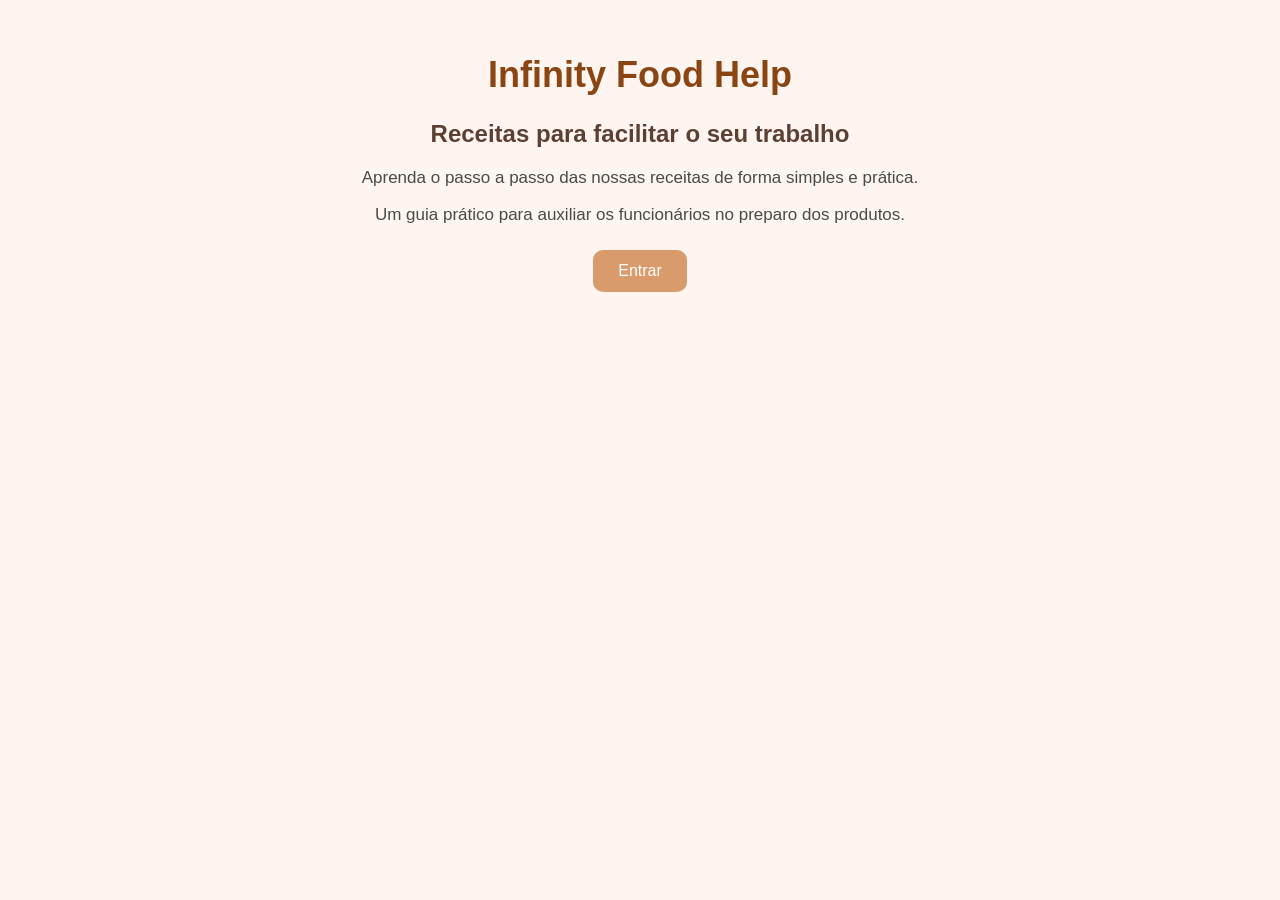
==== index.html @ 3a28619f "Add files via upload" ====
<!DOCTYPE html>
<html>
<head>
    <link rel="stylesheet" href="estilo.css">
    <title>Infinity Food Help</title>
</head>

<body>
   <h1>Infinity Food Help</h1>

<h2>Receitas para facilitar o seu trabalho</h2>

<p>Aprenda o passo a passo das nossas receitas de forma simples e prática.</p>
<p>Um guia prático para auxiliar os funcionários no preparo dos produtos.</p>
<button onclick="window.location.href='login.html'">Entrar</button>
</body>
<script src="script.js"></script>
</html>
---- estilo.css ----
body {
    font-family: Arial, sans-serif;
    text-align: center;
    background-color: #fff5f0;
    margin: 0;
    padding: 30px;
}

h1 {
    color: #8b4513;
    font-size: 36px;
}

h2 {
    color: #5c4033;
}

h3 {
    color: #8b4513;
}

p {
    color: #4a4a4a;
    font-size: 17px;
}

button {
    padding: 12px 25px;
    margin: 8px;
    font-size: 16px;
    cursor: pointer;
    border: none;
    border-radius: 10px;
    background-color: #d99a6c;
    color: white;
}

button:hover {
    background-color: #b9784d;
}

ul, ol {
    display: inline-block;
    text-align: left;
    max-width: 600px;
}

input {
    padding: 10px;
    margin: 5px;
    border: 1px solid #ccc;
    border-radius: 8px;
}
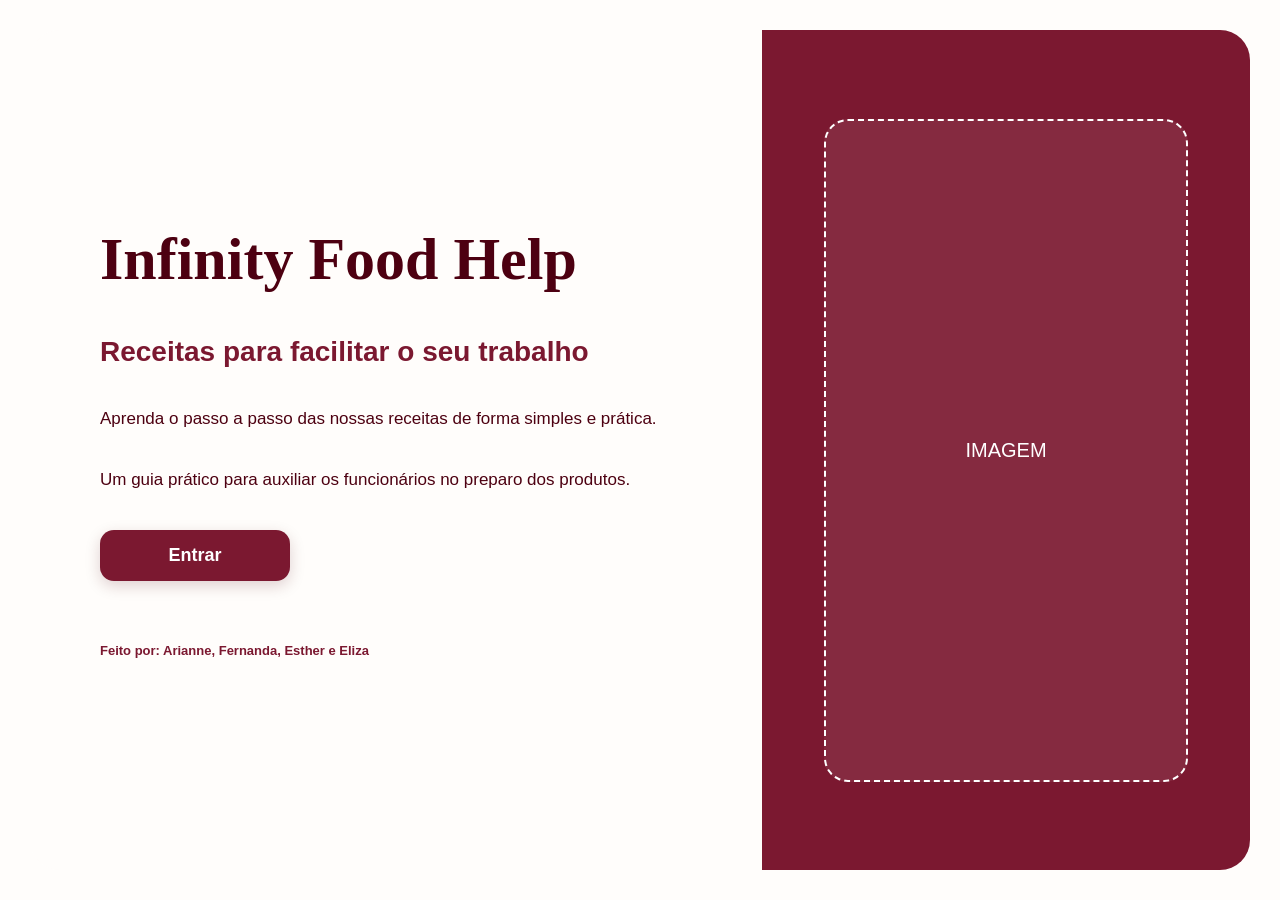
==== commit f096fd56: "Add files via upload" ====
--- a/index.html
+++ b/index.html
@@ -1,18 +1,42 @@
 <!DOCTYPE html>
 <html>
+
 <head>
     <link rel="stylesheet" href="estilo.css">
     <title>Infinity Food Help</title>
 </head>
 
 <body>
-   <h1>Infinity Food Help</h1>
 
-<h2>Receitas para facilitar o seu trabalho</h2>
+    <div class="pagina-inicial">
 
-<p>Aprenda o passo a passo das nossas receitas de forma simples e prática.</p>
-<p>Um guia prático para auxiliar os funcionários no preparo dos produtos.</p>
-<button onclick="window.location.href='login.html'">Entrar</button>
+        <div class="lado-esquerdo">
+
+            <h1>Infinity Food Help</h1>
+
+            <h2>Receitas para facilitar o seu trabalho</h2>
+
+            <p>Aprenda o passo a passo das nossas receitas de forma simples e prática.</p>
+
+            <p>Um guia prático para auxiliar os funcionários no preparo dos produtos.</p>
+
+            <button onclick="window.location.href='login.html'">
+                Entrar
+            </button>
+
+            <p class="autores">
+                Feito por: Arianne, Fernanda, Esther e Eliza
+            </p>
+
+        </div>
+
+        <div class="lado-direito">
+            <div class="imagem-placeholder">
+                IMAGEM
+            </div>
+        </div>
+
+    </div>
+
 </body>
-<script src="script.js"></script>
 </html>
--- a/estilo.css
+++ b/estilo.css
@@ -1,53 +1,543 @@
+/* =========================
+   CORES DO PROJETO
+   ========================= */
+
+:root {
+    --branco: #FFFDFB;
+    --vinho: #4D0011;
+    --marsala: #7B1830;
+    --marsala-claro: #A64A5F;
+    --vermelho: #b00020;
+}
+
+/* =========================
+   GERAL
+   ========================= */
+
+* {
+    box-sizing: border-box;
+}
+
 body {
-    font-family: Arial, sans-serif;
+    margin: 0;
+    background-color: var(--branco);
+    color: var(--vinho);
+    font-family: "Montserrat", sans-serif;
+}
+
+button {
+    font-family: "Montserrat", sans-serif;
+    cursor: pointer;
+}
+
+/* =========================
+   TELA INICIAL
+   ========================= */
+
+.pagina-inicial {
+    min-height: 100vh;
+    display: flex;
+    padding: 30px;
+}
+
+.lado-esquerdo {
+    width: 60%;
+    padding: 70px;
+    background-color: var(--branco);
+    border-radius: 30px 0 0 30px;
+    display: flex;
+    flex-direction: column;
+    justify-content: center;
+}
+
+.lado-esquerdo h1 {
+    font-family: "Lobster", cursive;
+    font-size: 60px;
+    color: var(--vinho);
+    margin: 0 0 18px;
+}
+
+.lado-esquerdo h2 {
+    font-size: 28px;
+    color: var(--marsala);
+    max-width: 560px;
+    margin-bottom: 20px;
+}
+
+.lado-esquerdo p {
+    font-size: 17px;
+    color: var(--vinho);
+    max-width: 560px;
+    line-height: 1.6;
+}
+
+.lado-esquerdo button {
+    width: 190px;
+    padding: 15px 25px;
+    margin-top: 20px;
+    font-size: 18px;
+    font-weight: bold;
+    border: none;
+    border-radius: 14px;
+    background-color: var(--marsala);
+    color: white;
+    box-shadow: 0 5px 15px rgba(77, 0, 17, 0.18);
+}
+
+.lado-esquerdo button:hover {
+    background-color: var(--vinho);
+}
+
+.autores {
+    margin-top: 60px;
+    font-size: 13px !important;
+    font-weight: bold;
+    color: var(--marsala) !important;
+}
+
+.lado-direito {
+    width: 40%;
+    background-color: var(--marsala);
+    border-radius: 0 30px 30px 0;
+    display: flex;
+    align-items: center;
+    justify-content: center;
+    padding: 30px;
+}
+
+.imagem-placeholder {
+    width: 85%;
+    height: 85%;
+    min-height: 400px;
+    border-radius: 24px;
+    border: 2px dashed white;
+    display: flex;
+    align-items: center;
+    justify-content: center;
+    color: white;
+    font-size: 20px;
+    background-color: rgba(255, 255, 255, 0.08);
+}
+
+/* =========================
+   ÁREA DO FUNCIONÁRIO
+   ========================= */
+
+body > h1 {
+    padding-top: 40px;
+    font-family: "Lobster", cursive;
+    color: var(--vinho);
+}
+
+body > h1,
+body > h2,
+body > h3,
+body > p,
+body > button {
+    margin-left: 8%;
+}
+
+body > h2,
+body > h3 {
+    color: var(--marsala);
+}
+
+body > p {
+    color: var(--vinho);
+}
+
+body > button {
+    background-color: var(--marsala);
+    color: white;
+    border: none;
+    border-radius: 12px;
+    padding: 14px 22px;
+    font-weight: bold;
+}
+
+body > button:hover {
+    background-color: var(--vinho);
+}
+
+/* =========================
+   TELA DE RECEITA
+   ========================= */
+
+.receita-container {
+    max-width: 1100px;
+    margin: 0 auto;
+    padding: 35px 25px 50px;
+}
+
+.voltar {
+    background: transparent;
+    color: var(--marsala);
+    border: none;
+    font-size: 17px;
+    font-weight: bold;
+    padding: 8px 0;
+    margin-bottom: 18px;
+}
+
+.voltar:hover {
+    color: var(--vinho);
+}
+
+.receita-card {
+    background-color: white;
+    border: 2px solid var(--rosa-claro);
+    border-radius: 28px;
+    padding: 30px;
+    display: flex;
+    gap: 35px;
+    box-shadow: 0 8px 25px rgba(77, 0, 17, 0.10);
+}
+
+.receita-imagem {
+    width: 42%;
+    min-height: 350px;
+    background-color: var(--marsala);
+    border-radius: 22px;
+    display: flex;
+    align-items: center;
+    justify-content: center;
+    color: var(--marsala);
+    font-size: 20px;
+}
+
+.receita-conteudo {
+    flex: 1;
+}
+
+.receita-conteudo h1 {
+    font-family: "Lobster", cursive;
+    font-size: 48px;
+    color: var(--vinho);
+    margin-top: 5px;
+}
+
+.descricao {
+    color: var(--vinho);
+}
+
+.informacoes {
+    display: flex;
+    gap: 12px;
+    margin: 25px 0;
+    flex-wrap: wrap;
+}
+
+.informacoes div {
+    background-color: var(--rosa-claro);
+    border-radius: 12px;
+    padding: 12px 18px;
+    display: flex;
+    flex-direction: column;
+    gap: 5px;
+}
+
+.informacoes strong {
+    color: var(--vinho);
+}
+
+.informacoes span {
+    color: var(--marsala);
+}
+
+.receita-conteudo h2,
+.preparo-card h2,
+.checklist-card h2 {
+    color: var(--marsala);
+}
+
+.receita-conteudo li,
+.preparo-card li {
+    color: var(--vinho);
+    margin-bottom: 10px;
+}
+
+.preparo-card {
+    background-color: white;
+    border: 2px solid var(--rosa-claro);
+    border-radius: 28px;
+    padding: 30px;
+    margin-top: 25px;
+    box-shadow: 0 8px 25px rgba(77, 0, 17, 0.08);
+}
+
+/* =========================
+   CHECKLIST
+   ========================= */
+
+.checklist-card {
+    background-color: var(--marsala);
+    border-radius: 24px;
+    padding: 30px;
+    margin-top: 25px;
+}
+
+.checklist-card h2 {
+    color: white;
+}
+
+.checklist-card p {
+    color: white;
+}
+
+.checklist-card label {
+    display: block;
+    background-color: white;
+    padding: 15px;
+    margin: 10px 0;
+    border-radius: 12px;
+    cursor: pointer;
+    color: var(--vinho);
+}
+
+.checklist-card input {
+    margin-right: 10px;
+    accent-color: var(--marsala);
+}
+
+.progresso-checklist {
     text-align: center;
-    background-color: #fff5f0;
+    font-weight: bold;
+    color: var(--marsala);
+    margin-top: 20px;
+}
+
+.concluir {
+    display: block;
+    margin: 20px auto;
+    padding: 14px 25px;
+    border: none;
+    border-radius: 12px;
+    background-color: var(--vinho);
+    color: white;
+    font-weight: bold;
+}
+
+.concluir:hover {
+    background-color: var(--marsala);
+}
+
+#mensagem {
+    text-align: center;
+    font-weight: bold;
+    color: var(--marsala);
+}
+/* =========================
+   TELA DE LOGIN
+   ========================= */
+
+.login-container {
+    min-height: 100vh;
+    display: flex;
+    align-items: center;
+    justify-content: center;
+    background-color: var(--marsala);
+    padding: 30px;
+}
+
+.login-card {
+    width: 100%;
+    max-width: 450px;
+    background-color: white;
+    border-radius: 28px;
+    padding: 45px;
+    box-shadow: 0 10px 30px rgba(77, 0, 17, 0.20);
+}
+
+.login-card h1 {
+    font-family: "Lobster", cursive;
+    font-size: 40px;
+    color: var(--vinho);
+    text-align: center;
+    margin: 0 0 10px;
+}
+
+.login-card h2 {
+    color: var(--marsala);
+    text-align: center;
+    margin-bottom: 35px;
+}
+
+.login-card label {
+    display: block;
+    font-weight: bold;
+    color: var(--vinho);
+    margin-bottom: 8px;
+}
+
+.login-card input {
+    width: 100%;
+    padding: 14px;
+    margin-bottom: 20px;
+    border: 2px solid var(--rosa-claro);
+    border-radius: 12px;
+    font-size: 16px;
+    font-family: "Montserrat", sans-serif;
+}
+
+.login-card input:focus {
+    outline: none;
+    border-color: var(--marsala);
+}
+
+.login-card button {
+    width: 100%;
+    padding: 15px;
+    margin-top: 10px;
+    border: none;
+    border-radius: 12px;
+    background-color: var(--marsala);
+    color: white;
+    font-size: 17px;
+    font-weight: bold;
+}
+
+.login-card button:hover {
+    background-color: var(--vinho);
+}
+
+.login-card #mensagem {
+    text-align: center;
+    margin-top: 20px;
+    color: var(--marsala);
+    font-weight: bold;
+}
+.botao-cadastro {
+    background-color: transparent !important;
+    color: var(--marsala) !important;
+    font-size: 14px !important;
+    padding: 8px !important;
+    margin-top: 5px !important;
+    box-shadow: none !important;
+}
+
+.botao-cadastro:hover {
+    color: var(--vinho) !important;
+    text-decoration: underline;
+}
+/* =========================
+   ÁREA DO FUNCIONÁRIO
+   ========================= */
+
+.funcionario-container {
+    max-width: 1150px;
+    margin: 0 auto;
+    padding: 35px 25px 60px;
+}
+
+.funcionario-topo {
+    display: flex;
+    align-items: center;
+    justify-content: space-between;
+    margin-bottom: 35px;
+}
+
+.funcionario-topo h1 {
+    font-family: "Lobster", cursive;
+    font-size: 48px;
+    color: var(--vinho);
     margin: 0;
-    padding: 30px;
-}
-
-h1 {
-    color: #8b4513;
-    font-size: 36px;
-}
-
-h2 {
-    color: #5c4033;
-}
-
-h3 {
-    color: #8b4513;
-}
-
-p {
-    color: #4a4a4a;
-    font-size: 17px;
-}
-
-button {
-    padding: 12px 25px;
-    margin: 8px;
-    font-size: 16px;
-    cursor: pointer;
+}
+
+.funcionario-topo p {
+    color: var(--marsala);
+    font-weight: bold;
+}
+
+.botao-sair {
+    background-color: var(--marsala);
+    color: white;
+    border: none;
+    border-radius: 12px;
+    padding: 12px 22px;
+    font-weight: bold;
+}
+
+.botao-sair:hover {
+    background-color: var(--vinho);
+}
+
+.funcionario-intro h2 {
+    color: var(--vinho);
+    font-size: 32px;
+    margin-bottom: 5px;
+}
+
+.funcionario-intro > p {
+    color: var(--marsala);
+}
+
+.progresso-box {
+    background-color: var(--marsala);
+    color: white;
+    border-radius: 18px;
+    padding: 18px 22px;
+    margin: 25px 0 40px;
+}
+
+.progresso-box strong {
+    font-size: 18px;
+}
+
+.progresso-box p {
+    margin: 8px 0 0;
+    color: white;
+}
+
+.funcionario-container > h3 {
+    color: var(--vinho);
+    font-size: 24px;
+    margin-bottom: 20px;
+}
+
+.receitas-grid {
+    display: grid;
+    grid-template-columns: repeat(2, 1fr);
+    gap: 25px;
+}
+
+.receita-menu {
+    background-color: white;
+    border: 2px solid var(--rosa-claro);
+    border-radius: 22px;
+    padding: 25px;
+    box-shadow: 0 7px 20px rgba(77, 0, 17, 0.08);
+}
+
+.receita-icone {
+    font-size: 42px;
+}
+
+.receita-menu h2 {
+    color: var(--vinho);
+    margin: 10px 0;
+}
+
+.receita-menu > p {
+    color: var(--marsala);
+}
+
+.receita-menu button {
+    background-color: var(--marsala);
+    color: white;
     border: none;
     border-radius: 10px;
-    background-color: #d99a6c;
-    color: white;
-}
-
-button:hover {
-    background-color: #b9784d;
-}
-
-ul, ol {
-    display: inline-block;
-    text-align: left;
-    max-width: 600px;
-}
-
-input {
-    padding: 10px;
-    margin: 5px;
-    border: 1px solid #ccc;
-    border-radius: 8px;
+    padding: 12px 20px;
+    font-weight: bold;
+}
+
+.receita-menu button:hover {
+    background-color: var(--vinho);
+}
+
+.receita-menu #statusBrigadeiro,
+.receita-menu #statusBolo,
+.receita-menu #statusCookies,
+.receita-menu #statusSobremesa {
+    font-weight: bold;
+    margin-top: 12px;
 }
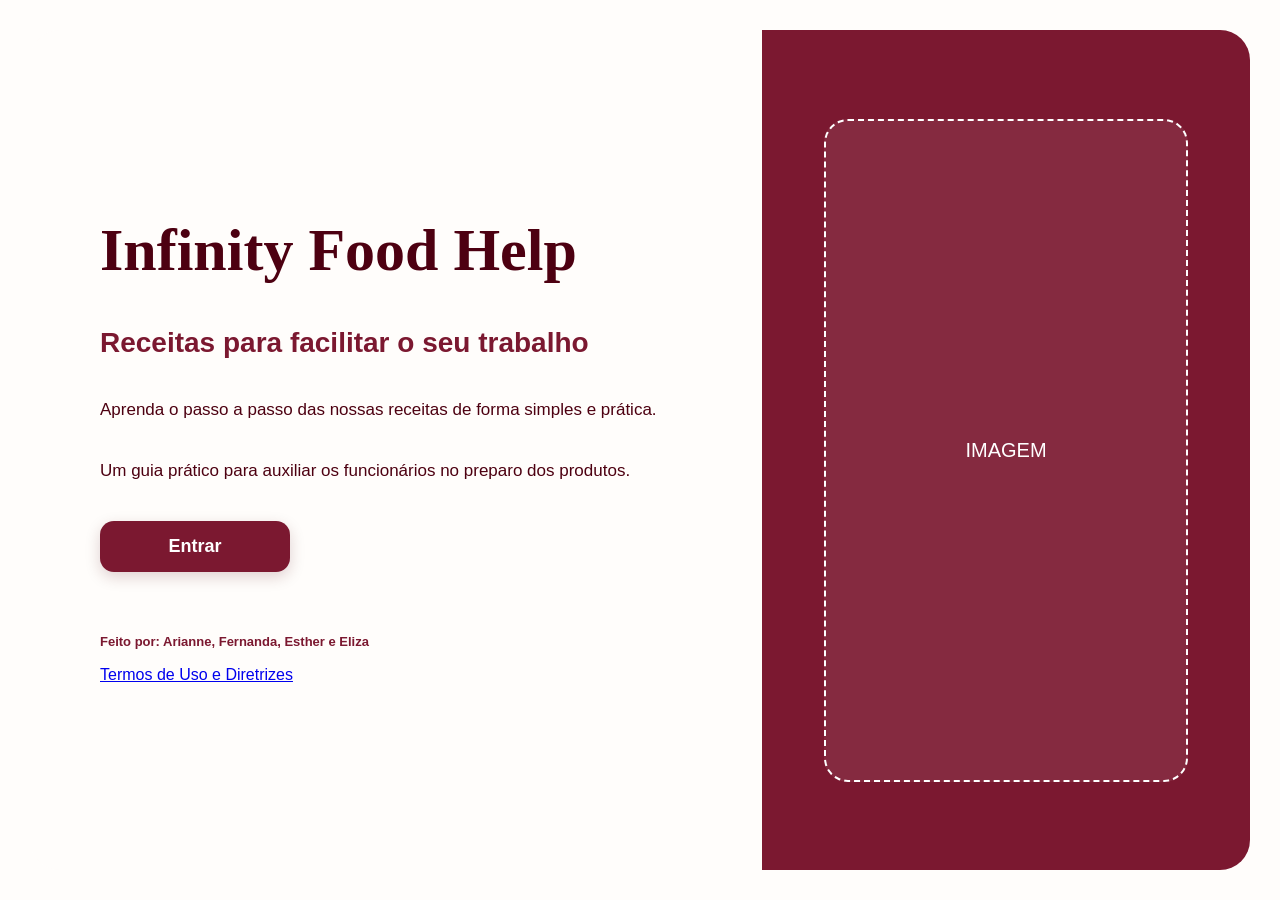
==== commit 19d334ad: "Add files via upload" ====
--- a/index.html
+++ b/index.html
@@ -16,11 +16,17 @@
 
             <h2>Receitas para facilitar o seu trabalho</h2>
 
-            <p>Aprenda o passo a passo das nossas receitas de forma simples e prática.</p>
+            <p>
+                Aprenda o passo a passo das nossas receitas
+                de forma simples e prática.
+            </p>
 
-            <p>Um guia prático para auxiliar os funcionários no preparo dos produtos.</p>
+            <p>
+                Um guia prático para auxiliar os funcionários
+                no preparo dos produtos.
+            </p>
 
-            <button onclick="window.location.href='login.html'">
+            <button onclick="entrarNoSite()">
                 Entrar
             </button>
 
@@ -28,15 +34,47 @@
                 Feito por: Arianne, Fernanda, Esther e Eliza
             </p>
 
+            <a href="termos.html" class="link-termos">
+                Termos de Uso e Diretrizes
+            </a>
+
         </div>
 
         <div class="lado-direito">
+
             <div class="imagem-placeholder">
                 IMAGEM
             </div>
+
         </div>
 
     </div>
 
+
+    <script>
+
+        function entrarNoSite() {
+
+            // Verifica se os Termos já foram aceitos
+
+            if (localStorage.getItem("termosAceitos") !== "sim") {
+
+                window.location.href = "termos.html";
+
+                return;
+            }
+
+            // Marca que a apresentação já foi vista
+
+            localStorage.setItem("jaViuInicio", "sim");
+
+            // Vai para o login
+
+            window.location.href = "login.html";
+        }
+
+    </script>
+
 </body>
+
 </html>
--- a/estilo.css
+++ b/estilo.css
@@ -278,27 +278,84 @@
 
 .checklist-card h2 {
     color: white;
+    margin-top: 0;
+    margin-bottom: 10px;
 }
 
 .checklist-card p {
     color: white;
-}
-
+    margin-top: 8px;
+}
+.checklist-card #progresso {
+    font-weight: bold;
+    margin-top: 20px;
+    margin-bottom: 0;
+}
 .checklist-card label {
     display: block;
     background-color: white;
-    padding: 15px;
+    padding: 15px 18px;
     margin: 10px 0;
+    border-radius: 14px;
+    cursor: pointer;
+    color: var(--vinho);
+    font-weight: 500;
+}
+.botao-concluir {
+    display: block;
+    margin: 18px auto;
+    padding: 12px 25px;
+    border: none;
     border-radius: 12px;
+    background-color: var(--vinho);
+    color: white;
+    font-weight: bold;
     cursor: pointer;
-    color: var(--vinho);
-}
-
+}
+#mensagemConclusao {
+    text-align: center;
+    color: var(--marsala);
+    font-weight: bold;
+    margin-top: 10px;
+}
+#progresso {
+    text-align: center;
+    color: var(--marsala);
+    font-weight: bold;
+    margin-top: 20px;
+}
 .checklist-card input {
     margin-right: 10px;
     accent-color: var(--marsala);
 }
-
+/* =========================
+   CHECKLIST DE INGREDIENTES
+   ========================= */
+
+.checklist-ingredientes {
+    margin-top: 15px;
+}
+
+.checklist-ingredientes label {
+    display: block;
+    background-color: #FFFDFB;
+    border: 2px solid var(--rosa-claro);
+    padding: 14px 18px;
+    margin: 10px 0;
+    border-radius: 14px;
+    cursor: pointer;
+    color: var(--vinho);
+    font-weight: 500;
+}
+
+.checklist-ingredientes label:hover {
+    border-color: var(--marsala);
+}
+
+.checklist-ingredientes input {
+    margin-right: 10px;
+    accent-color: var(--marsala);
+}
 .progresso-checklist {
     text-align: center;
     font-weight: bold;
@@ -499,6 +556,9 @@
     grid-template-columns: repeat(2, 1fr);
     gap: 25px;
 }
+#receitasOnline {
+    margin-top: 20px;
+}
 
 .receita-menu {
     background-color: white;
@@ -540,4 +600,412 @@
 .receita-menu #statusSobremesa {
     font-weight: bold;
     margin-top: 12px;
+}
+/* =========================
+   GERENCIAMENTO DE RECEITAS
+   ========================= */
+
+.gerenciamento-container {
+    max-width: 900px;
+    margin: 0 auto;
+    padding: 50px 25px;
+}
+
+.gerenciamento-container > h1 {
+    font-family: "Lobster", cursive;
+    font-size: 48px;
+    color: var(--vinho);
+    margin: 0 0 8px;
+}
+
+.gerenciamento-container > p {
+    color: var(--marsala);
+    margin-bottom: 30px;
+}
+
+.gerenciamento-card {
+    background-color: white;
+    border: 2px solid var(--rosa-claro);
+    border-radius: 28px;
+    padding: 35px;
+    box-shadow: 0 8px 25px rgba(77, 0, 17, 0.10);
+}
+
+.gerenciamento-card h2 {
+    color: var(--marsala);
+    margin-top: 0;
+}
+
+.gerenciamento-card h3 {
+    color: var(--marsala);
+    margin-top: 30px;
+}
+
+.gerenciamento-card label {
+    display: block;
+    font-weight: bold;
+    color: var(--vinho);
+    margin: 18px 0 8px;
+}
+
+.gerenciamento-card input,
+.gerenciamento-card select {
+    width: 100%;
+    padding: 14px;
+    border: 2px solid var(--rosa-claro);
+    border-radius: 12px;
+    font-size: 15px;
+    font-family: "Montserrat", sans-serif;
+}
+
+.gerenciamento-card input:focus,
+.gerenciamento-card select:focus {
+    outline: none;
+    border-color: var(--marsala);
+}
+
+.campos-duplos {
+    display: flex;
+    gap: 20px;
+}
+
+.campos-duplos > div {
+    flex: 1;
+}
+
+#ingredientes input,
+#etapas input {
+    margin-bottom: 10px;
+}
+
+.gerenciamento-card button {
+    background-color: var(--marsala);
+    color: white;
+    border: none;
+    border-radius: 12px;
+    padding: 12px 18px;
+    font-weight: bold;
+    margin-top: 8px;
+}
+
+.gerenciamento-card button:hover {
+    background-color: var(--vinho);
+}
+
+.salvar-receita {
+    display: block;
+    width: 100%;
+    margin-top: 35px !important;
+    padding: 16px !important;
+    font-size: 17px;
+}
+
+#mensagem {
+    text-align: center;
+    color: var(--marsala);
+    font-weight: bold;
+    margin-top: 20px;
+}
+/* =========================
+   RECEITAS CADASTRADAS
+   ========================= */
+
+#listaReceitas {
+    display: flex;
+    flex-direction: column;
+    gap: 15px;
+    margin-top: 20px;
+}
+
+#listaReceitas > div {
+    background-color: #FFFDFB;
+    border: 2px solid var(--rosa-claro);
+    border-radius: 18px;
+    padding: 20px;
+    box-shadow: 0 5px 15px rgba(77, 0, 17, 0.08);
+}
+
+#listaReceitas h3 {
+    color: var(--vinho);
+    margin: 0 0 8px;
+    font-size: 22px;
+}
+
+#listaReceitas p {
+    color: var(--vinho);
+    margin: 7px 0;
+}
+
+#listaReceitas button {
+    background-color: var(--marsala);
+    color: white;
+    border: none;
+    border-radius: 10px;
+    padding: 10px 16px;
+    font-weight: bold;
+    margin-top: 10px;
+}
+
+#listaReceitas button:hover {
+    background-color: var(--vinho);
+}
+.receitas-online {
+    display: grid;
+    grid-template-columns: repeat(auto-fit, minmax(250px, 1fr));
+    gap: 20px;
+    margin-top: 25px;
+}
+
+.receita-online-card {
+    background: white;
+    padding: 20px;
+    border-radius: 15px;
+    box-shadow: 0 4px 12px rgba(0, 0, 0, 0.12);
+    border: 1px solid #F3E3E6;
+}
+
+.receita-online-card h3 {
+    color: #4D0011;
+    margin-top: 0;
+}
+
+.receita-online-card p {
+    color: #555;
+    margin: 8px 0;
+}
+
+.receita-detalhes {
+    max-width: 1050px;
+}
+.lista-receitas .receita-conteudo button {
+    display: block;
+    margin: 20px auto 0;
+    padding: 12px 25px;
+    border: none;
+    border-radius: 12px;
+    background-color: var(--vinho);
+    color: white;
+    font-size: 16px;
+    font-weight: bold;
+    cursor: pointer;
+}
+
+.lista-receitas .receita-conteudo button:hover {
+    background-color: var(--marsala);
+}
+.titulo-com-logo {
+    display: flex;
+    align-items: center;
+    justify-content: center;
+    gap: 15px;
+}
+
+.titulo-com-logo img {
+    width: 65px;
+    height: 65px;
+    object-fit: contain;
+    border-radius: 50%;
+}
+
+.titulo-com-logo h1 {
+    margin: 0;
+}
+.botao-voltar {
+    background-color: transparent;
+    color: var(--marsala);
+    border: 2px solid var(--marsala);
+    margin-top: 15px;
+}
+
+.botao-voltar:hover {
+    background-color: var(--marsala);
+    color: white;
+}
+/* =========================
+   VOLTAR - TELA DE LOGIN
+   ========================= */
+
+.login-container {
+    position: relative;
+}
+
+.login-voltar {
+    position: absolute;
+    top: 28px;
+    left: 35px;
+    color: white;
+    text-decoration: none;
+    font-size: 17px;
+    font-weight: bold;
+    padding: 8px 12px;
+    border-radius: 10px;
+}
+
+.login-voltar:hover {
+    background-color: rgba(255, 255, 255, 0.12);
+}
+.modal-exclusao {
+    position: fixed;
+    inset: 0;
+    background-color: rgba(77, 0, 17, 0.55);
+    display: flex;
+    justify-content: center;
+    align-items: center;
+    z-index: 9999;
+    padding: 20px;
+}
+
+.modal-exclusao-card {
+    background-color: var(--branco);
+    width: 100%;
+    max-width: 430px;
+    padding: 35px;
+    border-radius: 25px;
+    text-align: center;
+    box-shadow: 0 15px 40px rgba(0, 0, 0, 0.25);
+    animation: aparecerModal 0.2s ease;
+}
+
+.modal-icone {
+    font-size: 45px;
+    margin-bottom: 10px;
+}
+
+.modal-exclusao-card h2 {
+    color: var(--vinho);
+    margin: 10px 0;
+}
+
+.modal-exclusao-card p {
+    color: #555;
+    line-height: 1.5;
+    margin-bottom: 25px;
+}
+
+.modal-botoes {
+    display: flex;
+    justify-content: center;
+    gap: 12px;
+}
+
+.modal-botoes button {
+    border: none;
+    padding: 12px 20px;
+    border-radius: 12px;
+    font-weight: bold;
+    cursor: pointer;
+    font-size: 15px;
+}
+
+.botao-cancelar {
+    background-color: #eee;
+    color: var(--vinho);
+}
+
+.botao-excluir {
+    background-color: var(--vinho);
+    color: white;
+}
+
+.botao-excluir:hover {
+    background-color: var(--marsala);
+}
+
+@keyframes aparecerModal {
+    from {
+        opacity: 0;
+        transform: scale(0.95);
+    }
+
+    to {
+        opacity: 1;
+        transform: scale(1);
+    }
+}
+/* =========================
+   TERMOS DE USO
+========================= */
+
+.termos-container {
+    min-height: 100vh;
+    background-color: var(--branco);
+    padding: 40px 20px;
+}
+
+.termos-card {
+    max-width: 900px;
+    margin: 50px auto 0;
+    background-color: white;
+    padding: 45px;
+    border-radius: 28px;
+    box-shadow: 0 8px 25px rgba(77, 0, 17, 0.12);
+}
+
+.termos-card h1 {
+    color: var(--vinho);
+    text-align: center;
+    margin-bottom: 30px;
+}
+
+.termos-card h2 {
+    color: var(--marsala);
+    margin-top: 30px;
+    margin-bottom: 10px;
+}
+
+.termos-card p {
+    color: #444;
+    line-height: 1.7;
+    font-size: 16px;
+}
+
+.termos-card ul {
+    color: #444;
+    line-height: 1.9;
+    padding-left: 25px;
+}
+
+.termos-introducao {
+    text-align: center;
+    font-size: 17px !important;
+}
+
+.termos-final {
+    margin-top: 35px;
+    padding: 18px;
+    background-color: #f8e9ed;
+    border-radius: 15px;
+    color: var(--vinho) !important;
+    font-weight: bold;
+}
+
+.termos-container .login-voltar {
+    position: fixed;
+    top: 25px;
+    left: 30px;
+    background-color: var(--marsala);
+    color: white;
+    z-index: 10;
+}
+
+.termos-container .login-voltar:hover {
+    background-color: var(--vinho);
+}
+.botao-aceitar-termos {
+    display: block;
+    margin: 25px auto 0;
+    background-color: var(--marsala);
+    color: white;
+    border: none;
+    padding: 14px 28px;
+    border-radius: 14px;
+    font-size: 16px;
+    font-weight: bold;
+    cursor: pointer;
+    transition: 0.2s;
+}
+
+.botao-aceitar-termos:hover {
+    background-color: var(--vinho);
+    transform: translateY(-2px);
 }
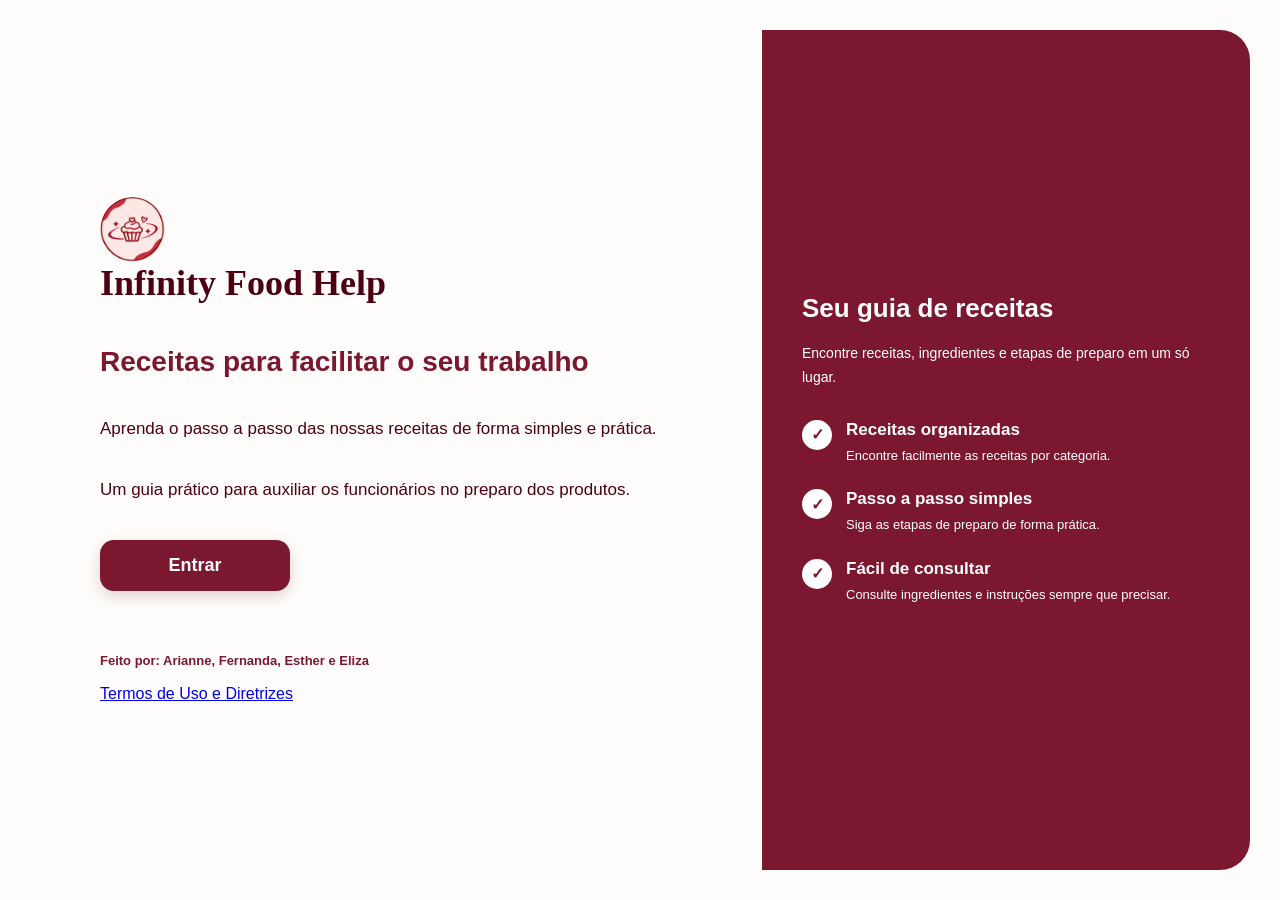
==== commit cb04c205: "Add files via upload" ====
--- a/index.html
+++ b/index.html
@@ -10,9 +10,12 @@
 
     <div class="pagina-inicial">
 
-        <div class="lado-esquerdo">
 
-            <h1>Infinity Food Help</h1>
+<div class="lado-esquerdo">
+    <img src="logo.png" alt="Logo Infinity Food Help" class="logo-inicial">
+
+    <h1>Infinity Food Help</h1>
+
 
             <h2>Receitas para facilitar o seu trabalho</h2>
 
@@ -40,13 +43,44 @@
 
         </div>
 
-        <div class="lado-direito">
 
-            <div class="imagem-placeholder">
-                IMAGEM
+<div class="lado-direito">
+    <div class="painel-apresentacao">
+
+        <h2>Seu guia de receitas</h2>
+
+        <p>
+            Encontre receitas, ingredientes e etapas de preparo
+            em um só lugar.
+        </p>
+
+        <div class="destaque-apresentacao">
+            <span>✓</span>
+            <div>
+                <h3>Receitas organizadas</h3>
+                <p>Encontre facilmente as receitas por categoria.</p>
             </div>
+        </div>
 
+        <div class="destaque-apresentacao">
+            <span>✓</span>
+            <div>
+                <h3>Passo a passo simples</h3>
+                <p>Siga as etapas de preparo de forma prática.</p>
+            </div>
         </div>
+
+        <div class="destaque-apresentacao">
+            <span>✓</span>
+            <div>
+                <h3>Fácil de consultar</h3>
+                <p>Consulte ingredientes e instruções sempre que precisar.</p>
+            </div>
+        </div>
+
+    </div>
+</div>
+
 
     </div>
 
--- a/estilo.css
+++ b/estilo.css
@@ -1008,4 +1008,152 @@
 .botao-aceitar-termos:hover {
     background-color: var(--vinho);
     transform: translateY(-2px);
-}+}
+
+
+/* Corrige as cores da caixa Seu Progresso */
+.progresso-box {
+    background-color: #7B1830 !important;
+    color: #FFFFFF !important;
+}
+
+.progresso-box strong,
+.progresso-box p,
+.progresso-box #progresso,
+#progresso {
+    color: #FFFFFF !important;
+}
+
+
+/* Painel de apresentação da página inicial */
+.lado-direito {
+    background-color: #7B1830;
+    color: #FFFFFF;
+    display: flex;
+    align-items: center;
+    justify-content: center;
+    padding: 40px;
+}
+
+.painel-apresentacao {
+    width: 100%;
+    max-width: 440px;
+}
+
+.painel-apresentacao h2 {
+    color: #FFFFFF;
+    font-size: 32px;
+    margin-bottom: 18px;
+}
+
+.painel-apresentacao > p {
+    color: #FFFFFF;
+    line-height: 1.7;
+    margin-bottom: 30px;
+}
+
+.destaque-apresentacao {
+    display: flex;
+    align-items: flex-start;
+    gap: 14px;
+    margin: 24px 0;
+}
+
+.destaque-apresentacao > span {
+    background-color: #FFFFFF;
+    color: #7B1830;
+    border-radius: 50%;
+    min-width: 30px;
+    height: 30px;
+    display: flex;
+    align-items: center;
+    justify-content: center;
+    font-weight: bold;
+}
+
+.destaque-apresentacao h3 {
+    color: #FFFFFF;
+    margin: 0 0 6px;
+}
+
+.destaque-apresentacao p {
+    color: #FFFFFF;
+    line-height: 1.5;
+    margin: 0;
+}
+
+@media (max-width: 700px) {
+    .lado-direito {
+        padding: 30px 24px;
+    }
+
+    .painel-apresentacao h2 {
+        font-size: 26px;
+    }
+}
+
+/* Diminui as letras do painel marsala da página inicial */
+.painel-apresentacao h2 {
+    font-size: 26px;
+}
+
+.painel-apresentacao > p {
+    font-size: 14px;
+}
+
+.destaque-apresentacao h3 {
+    font-size: 17px;
+}
+
+.destaque-apresentacao p {
+    font-size: 13px;
+}
+
+/* Logo da tela inicial */
+.logo-inicial {
+    width: 110px;
+    height: 110px;
+    object-fit: contain;
+    display: block;
+    margin: 0 auto 18px;
+}
+
+/* Logo redondinha e título um pouco menor */
+.logo-inicial {
+    width: 75px;
+    height: 75px;
+    object-fit: cover;
+    border-radius: 50%;
+}
+
+.lado-esquerdo h1 {
+    font-size: 36px;
+}
+
+<div class="cabecalho-inicial">
+    <img src="logo.png" alt="Logo Infinity Food Help" class="logo-inicial">
+    <h1>Infinity Food Help</h1>
+</div>
+
+.cabecalho-inicial {
+    display: flex;
+    flex-direction: row;
+    align-items: center;
+    justify-content: center;
+    gap: 12px;
+    width: 100%;
+}
+
+.logo-inicial {
+    width: 65px;
+    height: 65px;
+    object-fit: cover;
+    border-radius: 50%;
+    margin: 0;
+}
+
+.cabecalho-inicial h1 {
+    font-size: 32px;
+    margin: 0;
+}
+
